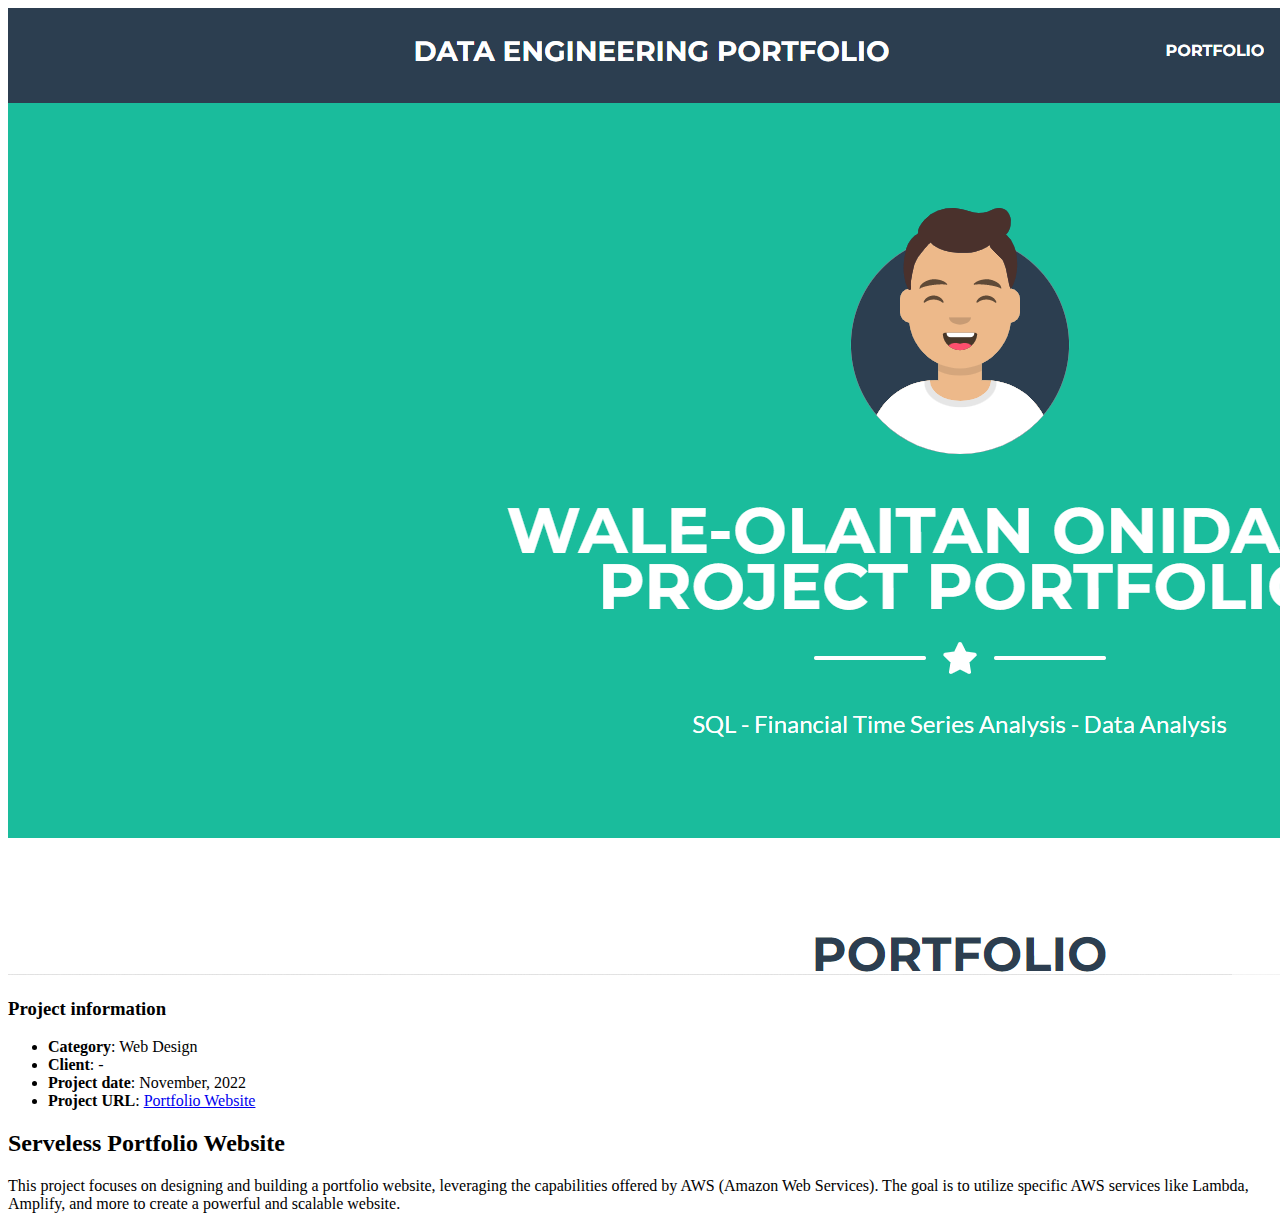
==== portfolio-details - 1.html @ e876ac1f "-m Added portfolio details" ====
<!DOCTYPE html>
<html lang="en">

<head>
  <meta charset="utf-8">
  <meta content="width=device-width, initial-scale=1.0" name="viewport">

  <title>Portfolio Details - Personal Bootstrap Template</title>
  <meta content="" name="description">
  <meta content="" name="keywords">

  <!-- Favicons -->
  <link href="assets/img/favicon.png" rel="icon">
  <link href="assets/img/apple-touch-icon.png" rel="apple-touch-icon">

  <!-- Google Fonts -->
  <link href="https://fonts.googleapis.com/css?family=Open+Sans:300,300i,400,400i,600,600i,700,700i|Raleway:300,300i,400,400i,500,500i,600,600i,700,700i|Poppins:300,300i,400,400i,500,500i,600,600i,700,700i" rel="stylesheet">

  <!-- Vendor CSS Files -->
  <link href="assets/vendor/aos/aos.css" rel="stylesheet">
  <link href="assets/vendor/bootstrap/css/bootstrap.min.css" rel="stylesheet">
  <link href="assets/vendor/bootstrap-icons/bootstrap-icons.css" rel="stylesheet">
  <link href="assets/vendor/boxicons/css/boxicons.min.css" rel="stylesheet">
  <link href="assets/vendor/glightbox/css/glightbox.min.css" rel="stylesheet">
  <link href="assets/vendor/swiper/swiper-bundle.min.css" rel="stylesheet">

  <!-- Template Main CSS File -->
  <link href="assets/css/style.css" rel="stylesheet">

  <!-- =======================================================
  * Template Name: MyResume
  * Updated: Mar 10 2023 with Bootstrap v5.2.3
  * Template URL: https://bootstrapmade.com/free-html-bootstrap-template-my-resume/
  * Author: BootstrapMade.com
  * License: https://bootstrapmade.com/license/
  ======================================================== -->
</head>

<body>

  <main id="main">

    <!-- ======= Portfolio Details Section ======= -->
    <section id="portfolio-details" class="portfolio-details">
      <div class="container">

        <div class="row gy-4">

          <div class="col-lg-8">
            <div class="portfolio-details-slider swiper">
              <div class="swiper-wrapper align-items-center">

                <div class="swiper-slide">
                  <img src="assets/img/portfolio/Portfolio_website.png" alt="">
                </div>

                <!-- <div class="swiper-slide">
                  <img src="assets/img/portfolio/Away Form.png" alt="">
                </div> -->

                <!-- <div class="swiper-slide">
                  <img src="assets/img/portfolio/portfolio-details-3.jpg" alt="">
                </div> -->

              </div>
              <div class="swiper-pagination"></div>
            </div>
          </div>

          <div class="col-lg-4">
            <div class="portfolio-info">
              <h3>Project information</h3>
              <ul>
                <li><strong>Category</strong>:  Web Design</li>
                <li><strong>Client</strong>: - </li>
                <li><strong>Project date</strong>: November, 2022</li>
                <li><strong>Project URL</strong>: <a href="https://main.d8e6crhvdg8mn.amplifyapp.com/">Portfolio Website</a></li>
              </ul>
            </div>
            <div class="portfolio-description">
              <h2>Serveless Portfolio Website</h2>
              <p>
                This project focuses on designing and building a portfolio website, leveraging the capabilities offered by AWS (Amazon Web Services). The goal is to utilize specific AWS services like Lambda, Amplify, and more to create a powerful and scalable website.
              </p>
            </div>
          </div>

        </div>

      </div>
    </section><!-- End Portfolio Details Section -->

  </main><!-- End #main -->

  <div id="preloader"></div>
  <a href="#" class="back-to-top d-flex align-items-center justify-content-center"><i class="bi bi-arrow-up-short"></i></a>

  <!-- Vendor JS Files -->
  <script src="assets/vendor/purecounter/purecounter_vanilla.js"></script>
  <script src="assets/vendor/aos/aos.js"></script>
  <script src="assets/vendor/bootstrap/js/bootstrap.bundle.min.js"></script>
  <script src="assets/vendor/glightbox/js/glightbox.min.js"></script>
  <script src="assets/vendor/isotope-layout/isotope.pkgd.min.js"></script>
  <script src="assets/vendor/swiper/swiper-bundle.min.js"></script>
  <script src="assets/vendor/typed.js/typed.min.js"></script>
  <script src="assets/vendor/waypoints/noframework.waypoints.js"></script>
  <script src="assets/vendor/php-email-form/validate.js"></script>

  <!-- Template Main JS File -->
  <script src="assets/js/main.js"></script>

</body>

</html>
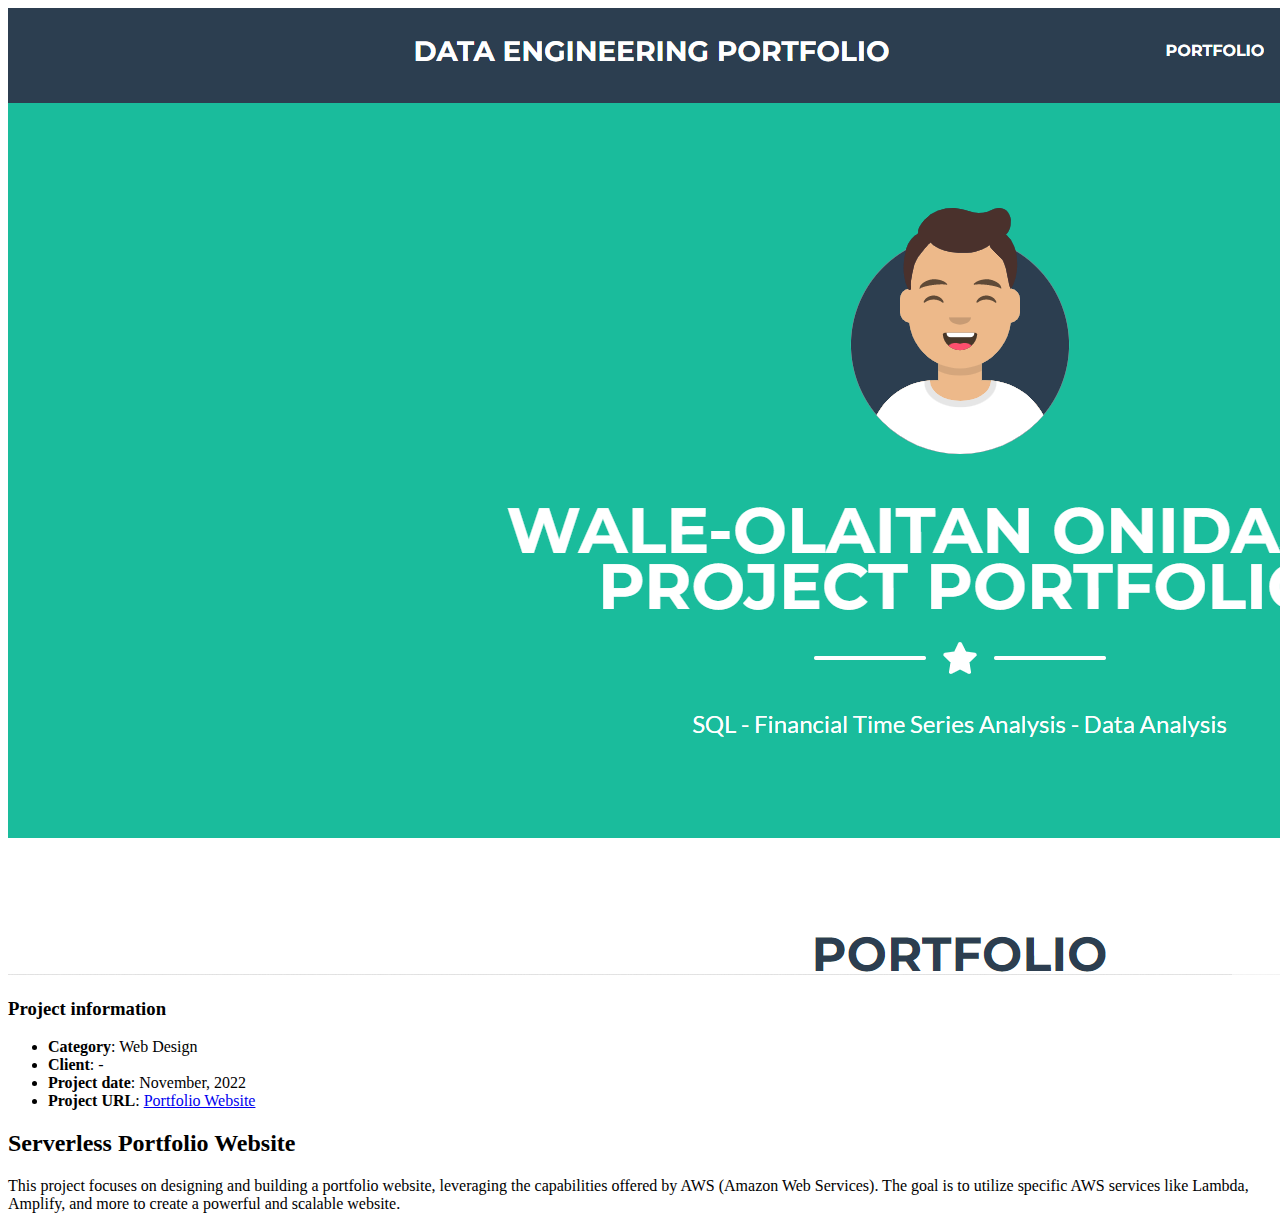
==== commit ec0c1a37: "-m updated project links" ====
--- a/portfolio-details - 1.html
+++ b/portfolio-details - 1.html
@@ -78,7 +78,7 @@
               </ul>
             </div>
             <div class="portfolio-description">
-              <h2>Serveless Portfolio Website</h2>
+              <h2>Serverless Portfolio Website</h2>
               <p>
                 This project focuses on designing and building a portfolio website, leveraging the capabilities offered by AWS (Amazon Web Services). The goal is to utilize specific AWS services like Lambda, Amplify, and more to create a powerful and scalable website.
               </p>
